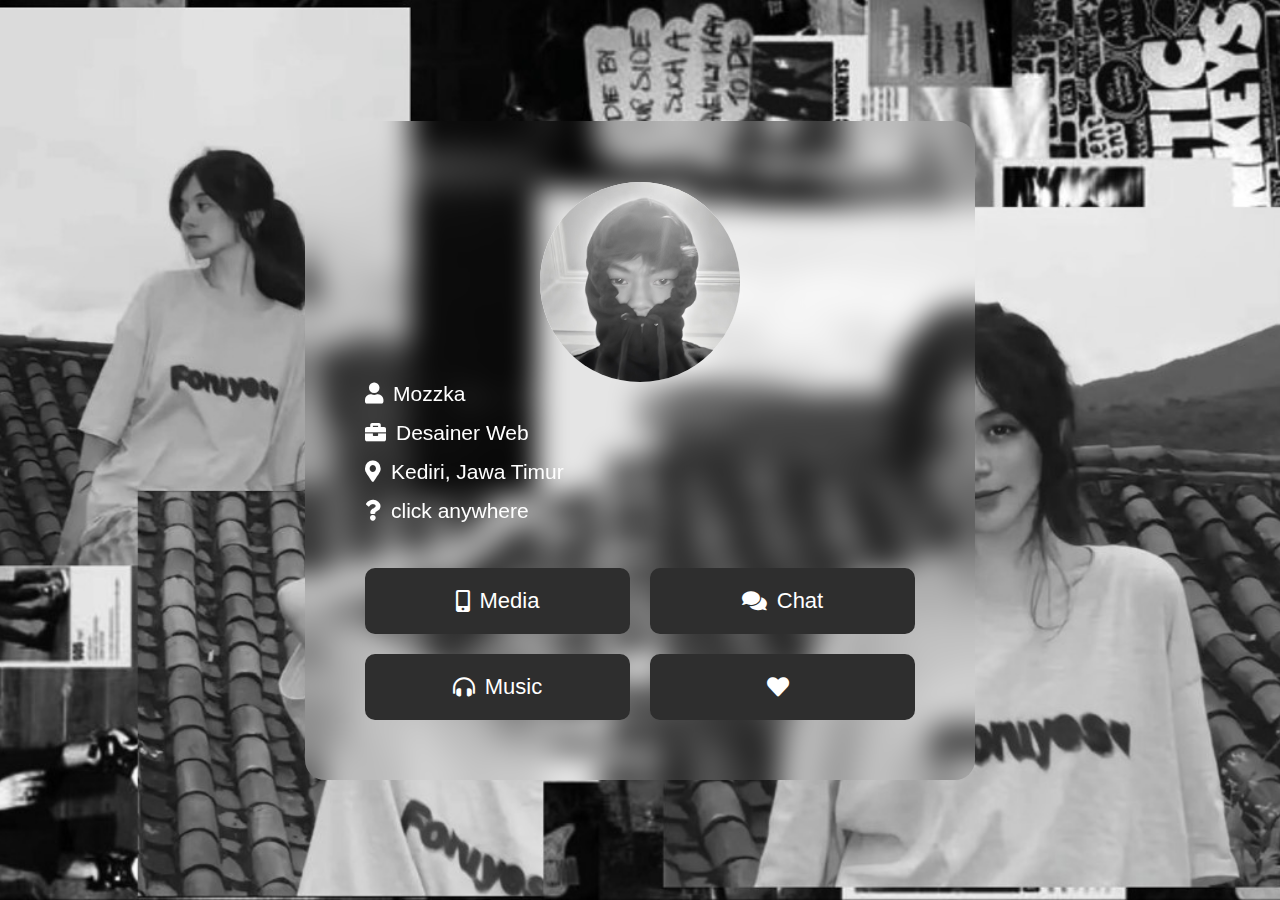
==== index.html @ 4c86613e "Add files via upload" ====
<html>
  <head>
    <link rel="apple-touch-icon" sizes="180x180" href="all/apple-touch-icon.png" />
    <link rel="icon" type="image/png" sizes="32x32" href="all/favicon-32x32.png" />
    <link rel="icon" type="image/png" sizes="16x16" href="all/favicon-16x16.png" />
    <link rel="manifest" href="site.webmanifest" />
    <title>M o z z k a</title>
    <style>
      body {
        font-family: "Inter", sans-serif;
        background-image: url("all/background-horizontal.jpg");
        background-size: cover;
        background-position: center;
        background-repeat: no-repeat;
        background-color: rgba(0, 0, 0, 5);
        color: rgb(255, 255, 255);
        display: flex;
        justify-content: center;
        align-items: center;
        height: 100vh;
        margin: 0;
        overflow: hidden;
      }
      @media (max-width: 720px) {
        body {
          background-image: url("all/background-vertikal.jpg");
        }
      }
      @media (min-width: 721px) and (max-width: 1080px) {
        body {
          background-image: url("all/background-vertikal.jpg");
        }
      }
      .profile-container {
        backdrop-filter: blur(14px);
        border-radius: 20px;
        padding: 60px;
        display: flex;
        flex-direction: column;
        align-items: center;
        width: 100%;
        max-width: 550px;
      }
      .profile-pic {
        width: 200px;
        height: 200px;
        border-radius: 50%;
        margin-top: 1px;
        position: relative;
        background-color: #ffffff;
        display: flex;
        align-items: center;
        justify-content: center;
        overflow: hidden;
      }
      .profile-pic img {
        width: 100%;
        height: 100%;
        object-fit: cover;
      }
      .button-container {
        display: grid;
        grid-template-columns: repeat(2, 1fr);
        gap: 20px;
        width: 100%;
        margin-top: 30px;
      }
      .button {
        background-color: #2e2e2e;
        backdrop-filter: blur(1px);
        border: none;
        border-radius: 10px;
        padding: 20px 40px;
        color: #ffffff;
        font-size: 22px;
        display: flex;
        align-items: center;
        justify-content: center;
        cursor: pointer;
        text-decoration: none;
      }
      .button i {
        margin-right: 10px;
      }
      .info-container {
        width: 100%;
        margin-top: 0px;
      }
      .info-item {
        display: flex;
        align-items: center;
        margin-bottom: 15px;
        font-size: 21px;
      }
      .info-item i {
        margin-right: 10px;
      }
    </style>
    <link
      href="https://cdnjs.cloudflare.com/ajax/libs/font-awesome/5.15.3/css/all.min.css"
      rel="stylesheet"
    />
  </head>
  <body>
    <div class="profile-container">
      <div class="profile-pic">
        <img src="all/profile.jpg" alt="Profile Picture" class="img" />
      </div>
      <div class="info-container">
        <div class="info-item">
          <i class="fas fa-user"></i>
          <span>Mozzka</span>
        </div>
        <div class="info-item">
          <i class="fas fa-briefcase"></i>
          <span>Desainer Web</span>
        </div>
        <div class="info-item">
          <i class="fas fa-map-marker-alt"></i>
          <span>Kediri, Jawa Timur</span>
        </div>
        <div class="info-item">
          <i class="fas fa-question"></i>
          <span>click anywhere</span>
        </div>
      </div>
      <div class="button-container">
        <a class="button" href="sosmed.html" target="_blank">
          <i class="fas fa-mobile-alt"></i>Media
        </a>
        <a class="button" href="chat.html" target="_blank">
          <i class="fas fa-comments"></i>Chat
        </a>
        <a class="button" href="music.html" target="_blank">
          <i class="fas fa-headphones-alt"></i>Music
        </a>
        <a class="button" href="love.html" target="_blank">
          <i class="fas fa-heart"></i>
        </a>
      </div>
    </div>
    <audio id="myAudio" autoplay loop>
      <source src="all/music.mp3" type="audio/mpeg" />
      Your browser does not support the audio tag.
    </audio>
    <script>
      function playAudio() {
        var audio = document.getElementById("myAudio");
        audio.muted = false;
        audio.play();
      }
      document.body.addEventListener("click", playAudio);
      document.body.addEventListener("touchstart", playAudio);

      function disableScroll() {
            document.body.style.overflow = 'hidden';
            }
            function enableScroll() {
            document.body.style.overflow = 'auto';
            }
            disableScroll();
    </script>
  </body>
</html>
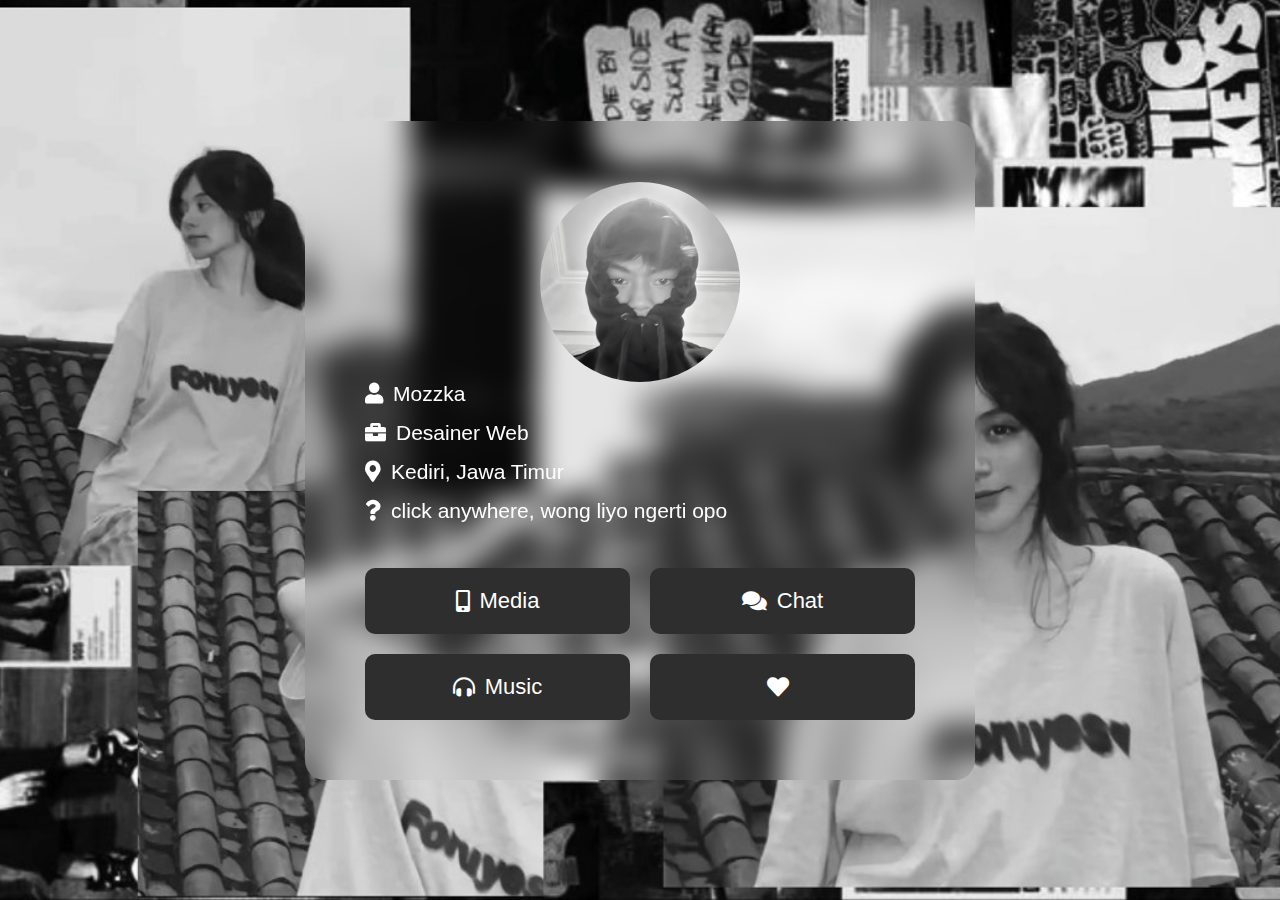
==== commit 939c1701: "Update index.html" ====
--- a/index.html
+++ b/index.html
@@ -121,7 +121,7 @@
         </div>
         <div class="info-item">
           <i class="fas fa-question"></i>
-          <span>click anywhere</span>
+          <span>click anywhere, wong liyo ngerti opo</span>
         </div>
       </div>
       <div class="button-container">
